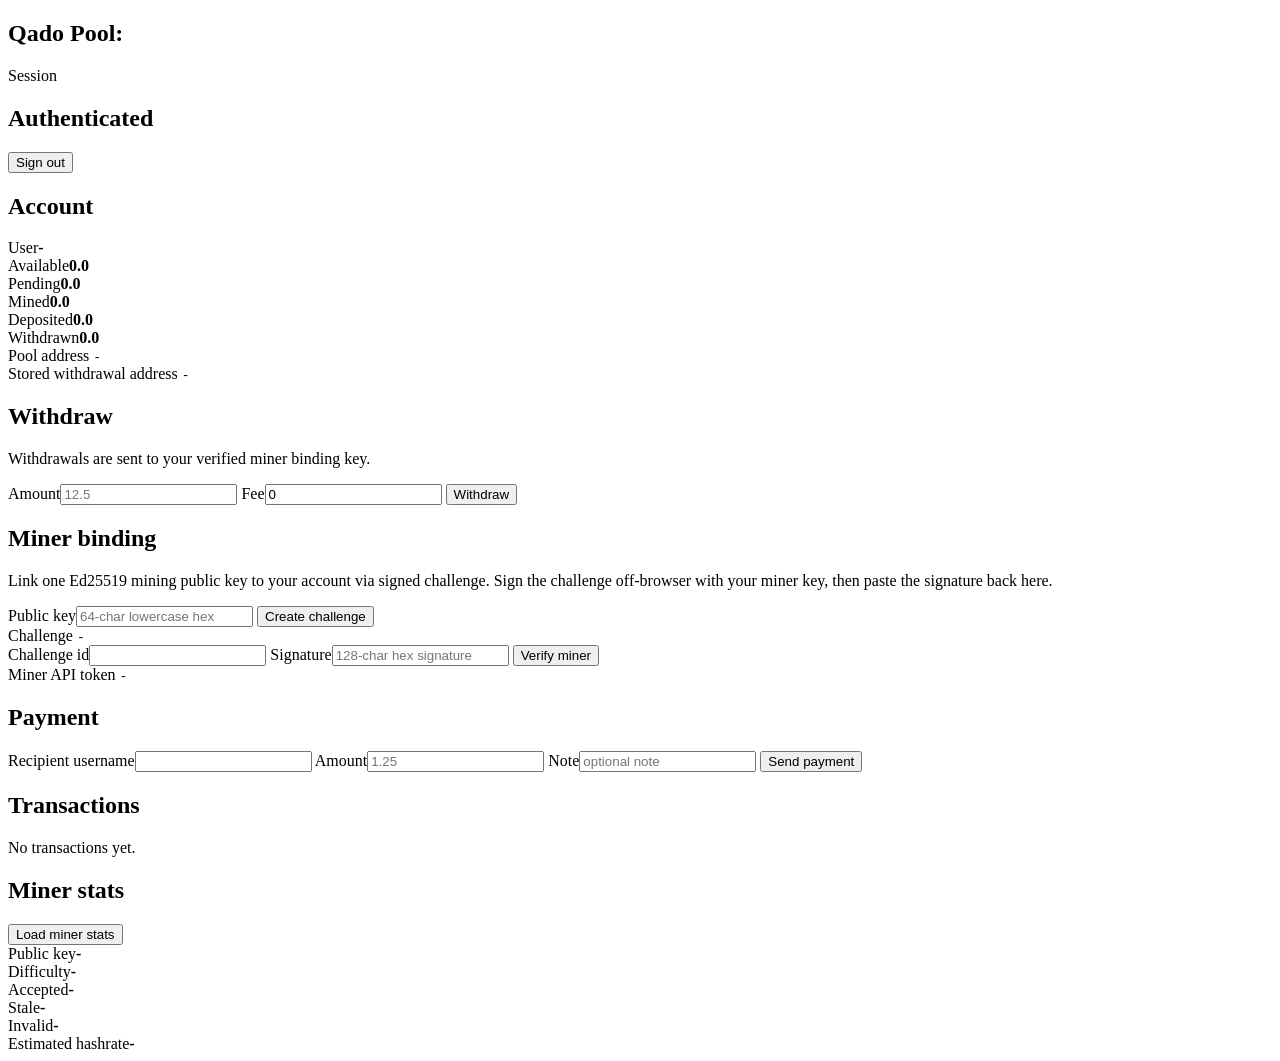
==== src/QadoPoolStack.Desktop/wwwroot/dashboard.html @ be8815f2 "Initial commit" ====
<!doctype html>
<html lang="en">
<head>
  <meta charset="utf-8">
  <meta name="viewport" content="width=device-width, initial-scale=1">
  <title>Qado Pool Dashboard</title>
  <link rel="stylesheet" href="/app.css?v=20260320c">
</head>
<body data-page="dashboard">
  <div class="backdrop"></div>
  <main class="shell">
    <section class="hero">
      <h1>Qado Pool:</h1>
    </section>

    <p id="notice" class="notice page-notice hidden" aria-live="polite"></p>

    <article class="card dashboard-header">
      <div>
        <p class="eyebrow">Session</p>
        <h2 id="sessionStatus">Authenticated</h2>
      </div>
      <div class="dashboard-actions">
        <button id="signOutButton" class="secondary-button" type="button">Sign out</button>
      </div>
    </article>

    <section class="grid">
      <article class="card wide">
        <h2>Account</h2>
        <div class="stats">
          <div><span>User</span><strong id="meUsername">-</strong></div>
          <div><span>Available</span><strong id="balAvailable">0.0</strong></div>
          <div><span>Pending</span><strong id="balPending">0.0</strong></div>
          <div><span>Mined</span><strong id="balMined">0.0</strong></div>
          <div><span>Deposited</span><strong id="balDeposited">0.0</strong></div>
          <div><span>Withdrawn</span><strong id="balWithdrawn">0.0</strong></div>
        </div>
        <div class="mono-block">
          <span>Pool address</span>
          <code id="depositAddress">-</code>
        </div>
        <div class="mono-block">
          <span>Stored withdrawal address</span>
          <code id="withdrawAddress">-</code>
        </div>
      </article>

      <article class="card">
        <h2>Withdraw</h2>
        <p id="withdrawHint" class="muted">Withdrawals are sent to your verified miner binding key.</p>
        <form id="withdrawForm">
          <label>Amount<input name="amount" placeholder="12.5" required></label>
          <label>Fee<input name="fee" value="0" required></label>
          <button type="submit">Withdraw</button>
        </form>
      </article>

      <article class="card wide">
        <h2>Miner binding</h2>
        <p class="muted">Link one Ed25519 mining public key to your account via signed challenge. Sign the challenge off-browser with your miner key, then paste the signature back here.</p>
        <form id="challengeForm" class="inline-form">
          <label>Public key<input name="publicKey" placeholder="64-char lowercase hex" required></label>
          <button type="submit">Create challenge</button>
        </form>
        <div class="mono-block">
          <span>Challenge</span>
          <code id="challengeText">-</code>
        </div>
        <form id="verifyForm" class="inline-form">
          <label>Challenge id<input name="challengeId" required></label>
          <label>Signature<input name="signature" placeholder="128-char hex signature" required></label>
          <button type="submit">Verify miner</button>
        </form>
        <div class="mono-block">
          <span>Miner API token</span>
          <code id="minerTokenText">-</code>
        </div>
      </article>

      <article class="card">
        <h2>Payment</h2>
        <form id="transferForm">
          <label>Recipient username<input name="username" required></label>
          <label>Amount<input name="amount" placeholder="1.25" required></label>
          <label>Note<input name="note" placeholder="optional note"></label>
          <button type="submit">Send payment</button>
        </form>
      </article>

      <article class="card full">
        <h2>Transactions</h2>
        <div id="ledgerHistoryList" class="history-list">
          <p class="history-empty">No transactions yet.</p>
        </div>
      </article>

      <article class="card full">
        <h2>Miner stats</h2>
        <button id="loadMinerStatsButton" type="button">Load miner stats</button>
        <div class="stats compact">
          <div><span>Public key</span><strong id="minerPublicKey">-</strong></div>
          <div><span>Difficulty</span><strong id="minerDifficulty">-</strong></div>
          <div><span>Accepted</span><strong id="minerAccepted">-</strong></div>
          <div><span>Stale</span><strong id="minerStale">-</strong></div>
          <div><span>Invalid</span><strong id="minerInvalid">-</strong></div>
          <div><span>Estimated hashrate</span><strong id="minerHashrate">-</strong></div>
        </div>
      </article>
    </section>
  </main>

  <script src="/app.js?v=20260320c" defer></script>
</body>
</html>
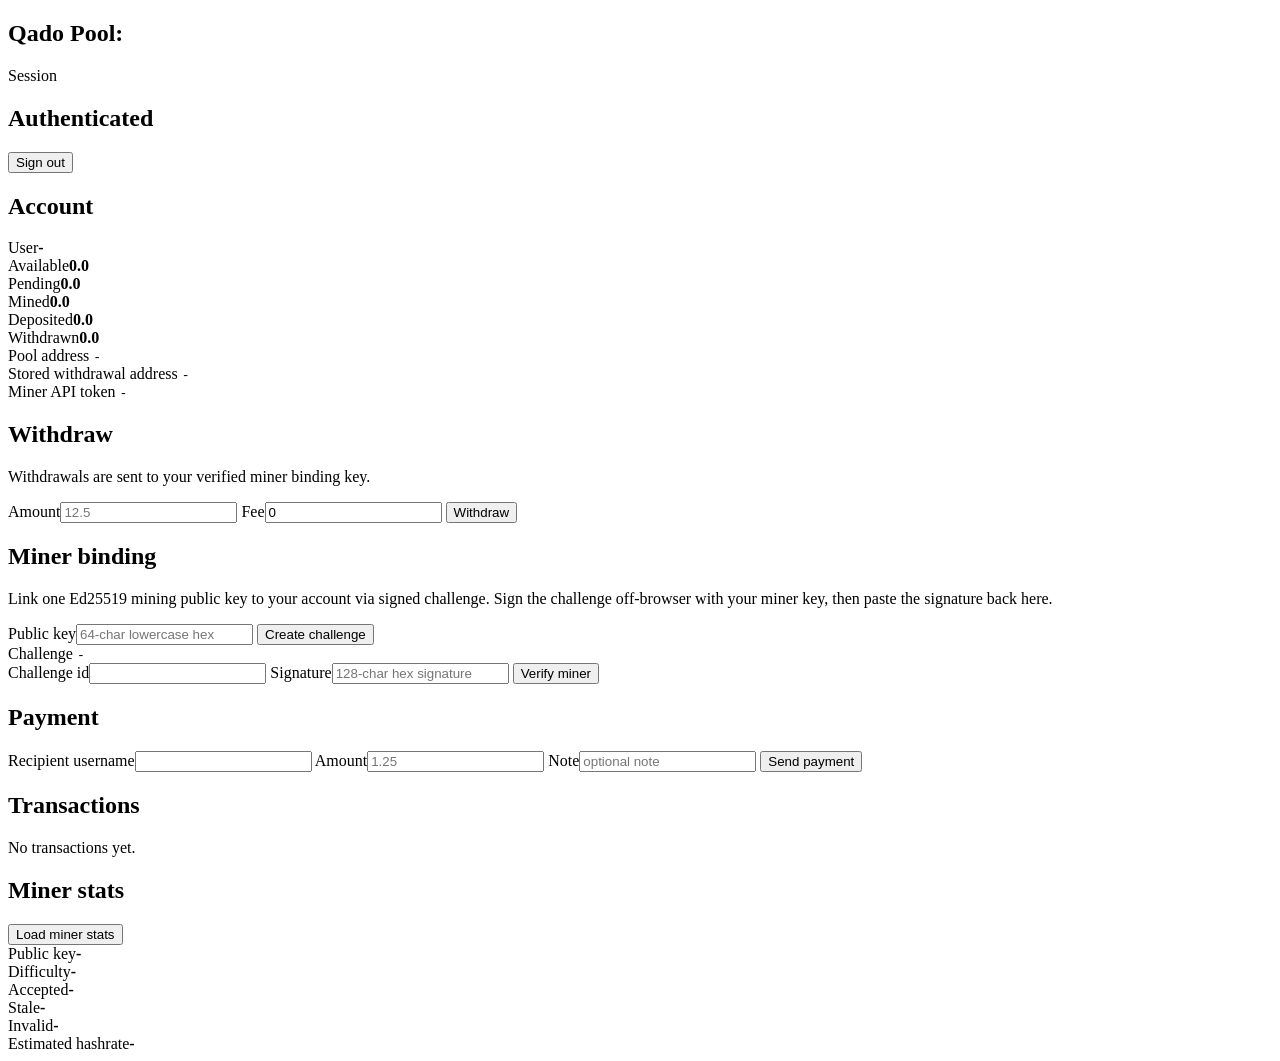
==== commit 73431fa8: "v0.1.1" ====
--- a/src/QadoPoolStack.Desktop/wwwroot/dashboard.html
+++ b/src/QadoPoolStack.Desktop/wwwroot/dashboard.html
@@ -44,6 +44,10 @@
           <span>Stored withdrawal address</span>
           <code id="withdrawAddress">-</code>
         </div>
+        <div class="mono-block">
+          <span>Miner API token</span>
+          <code id="accountMinerToken">-</code>
+        </div>
       </article>
 
       <article class="card">
@@ -72,10 +76,6 @@
           <label>Signature<input name="signature" placeholder="128-char hex signature" required></label>
           <button type="submit">Verify miner</button>
         </form>
-        <div class="mono-block">
-          <span>Miner API token</span>
-          <code id="minerTokenText">-</code>
-        </div>
       </article>
 
       <article class="card">
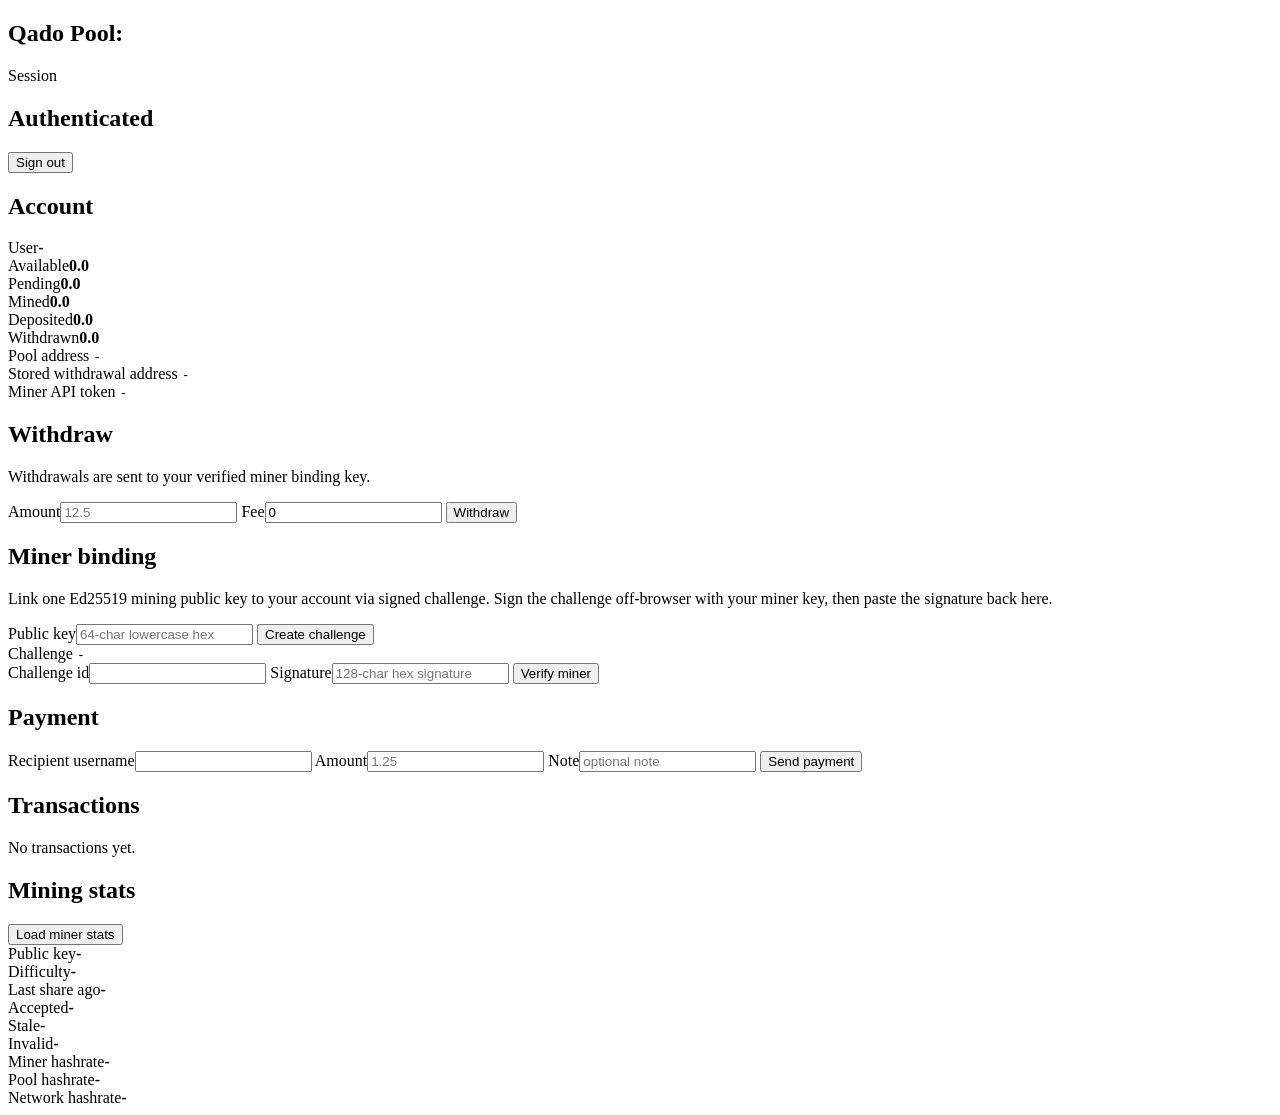
==== commit 0d2ff666: "v0.1.2" ====
--- a/src/QadoPoolStack.Desktop/wwwroot/dashboard.html
+++ b/src/QadoPoolStack.Desktop/wwwroot/dashboard.html
@@ -96,20 +96,23 @@
       </article>
 
       <article class="card full">
-        <h2>Miner stats</h2>
+        <h2>Mining stats</h2>
         <button id="loadMinerStatsButton" type="button">Load miner stats</button>
         <div class="stats compact">
           <div><span>Public key</span><strong id="minerPublicKey">-</strong></div>
           <div><span>Difficulty</span><strong id="minerDifficulty">-</strong></div>
+          <div><span>Last share ago</span><strong id="minerLastShareAgo">-</strong></div>
           <div><span>Accepted</span><strong id="minerAccepted">-</strong></div>
           <div><span>Stale</span><strong id="minerStale">-</strong></div>
           <div><span>Invalid</span><strong id="minerInvalid">-</strong></div>
-          <div><span>Estimated hashrate</span><strong id="minerHashrate">-</strong></div>
+          <div><span>Miner hashrate</span><strong id="minerHashrate">-</strong></div>
+          <div><span>Pool hashrate</span><strong id="poolHashrate">-</strong></div>
+          <div><span>Network hashrate</span><strong id="networkHashrate">-</strong></div>
         </div>
       </article>
     </section>
   </main>
 
-  <script src="/app.js?v=20260320c" defer></script>
+  <script src="/app.js?v=20260325b" defer></script>
 </body>
 </html>
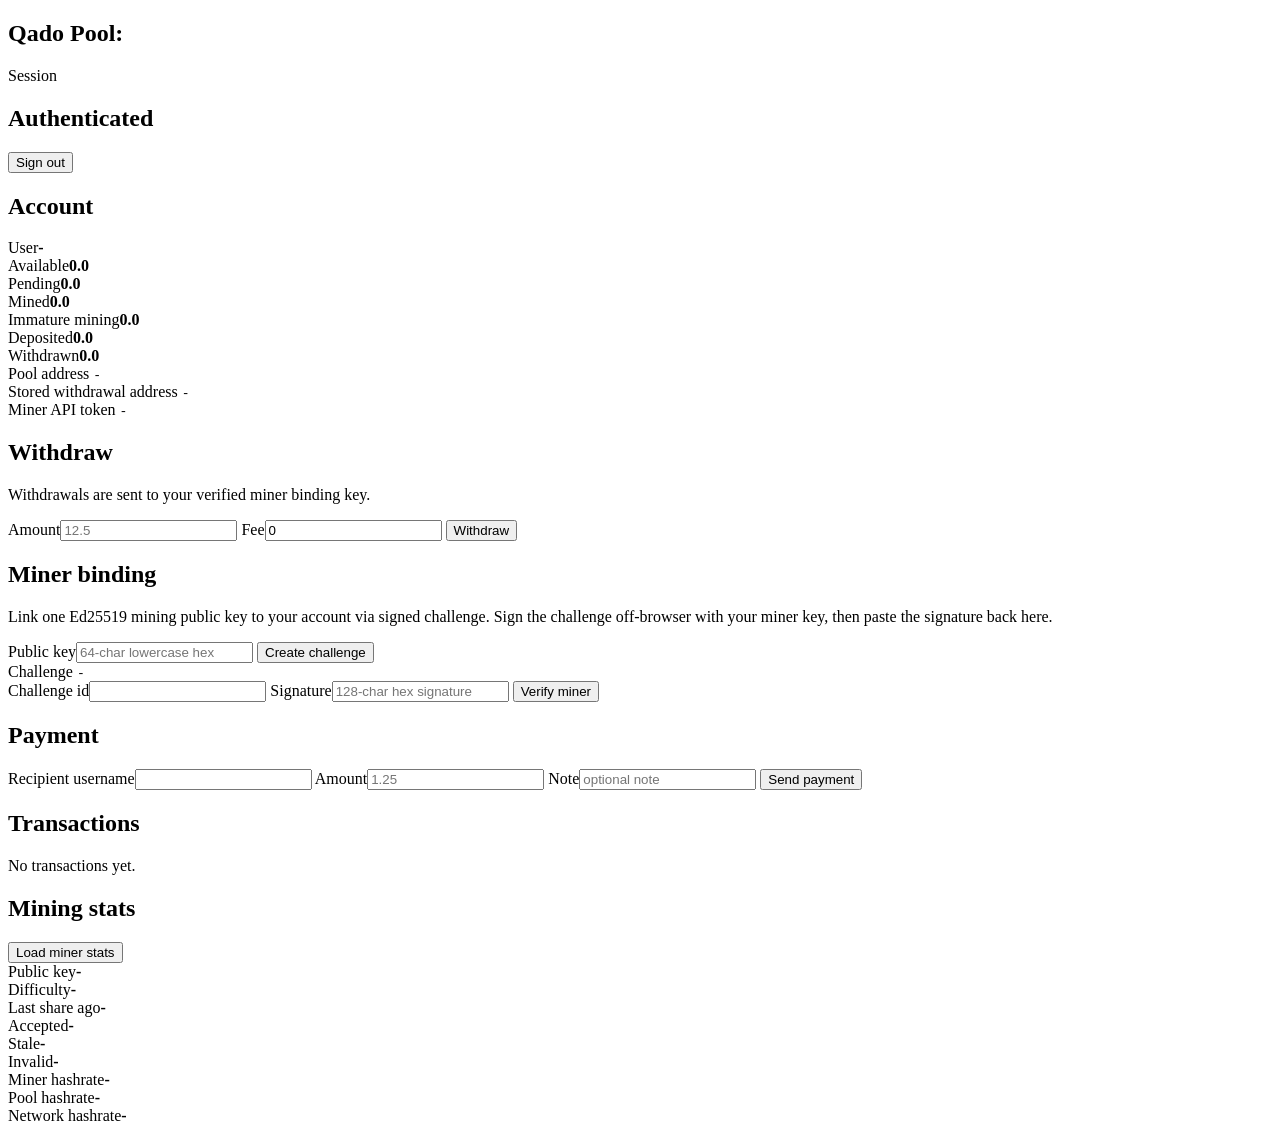
==== commit 60e326a8: "v0.1.3" ====
--- a/src/QadoPoolStack.Desktop/wwwroot/dashboard.html
+++ b/src/QadoPoolStack.Desktop/wwwroot/dashboard.html
@@ -33,6 +33,7 @@
           <div><span>Available</span><strong id="balAvailable">0.0</strong></div>
           <div><span>Pending</span><strong id="balPending">0.0</strong></div>
           <div><span>Mined</span><strong id="balMined">0.0</strong></div>
+          <div><span>Immature mining</span><strong id="balImmatureMining">0.0</strong></div>
           <div><span>Deposited</span><strong id="balDeposited">0.0</strong></div>
           <div><span>Withdrawn</span><strong id="balWithdrawn">0.0</strong></div>
         </div>
@@ -113,6 +114,6 @@
     </section>
   </main>
 
-  <script src="/app.js?v=20260325b" defer></script>
+  <script src="/app.js?v=20260327a" defer></script>
 </body>
 </html>
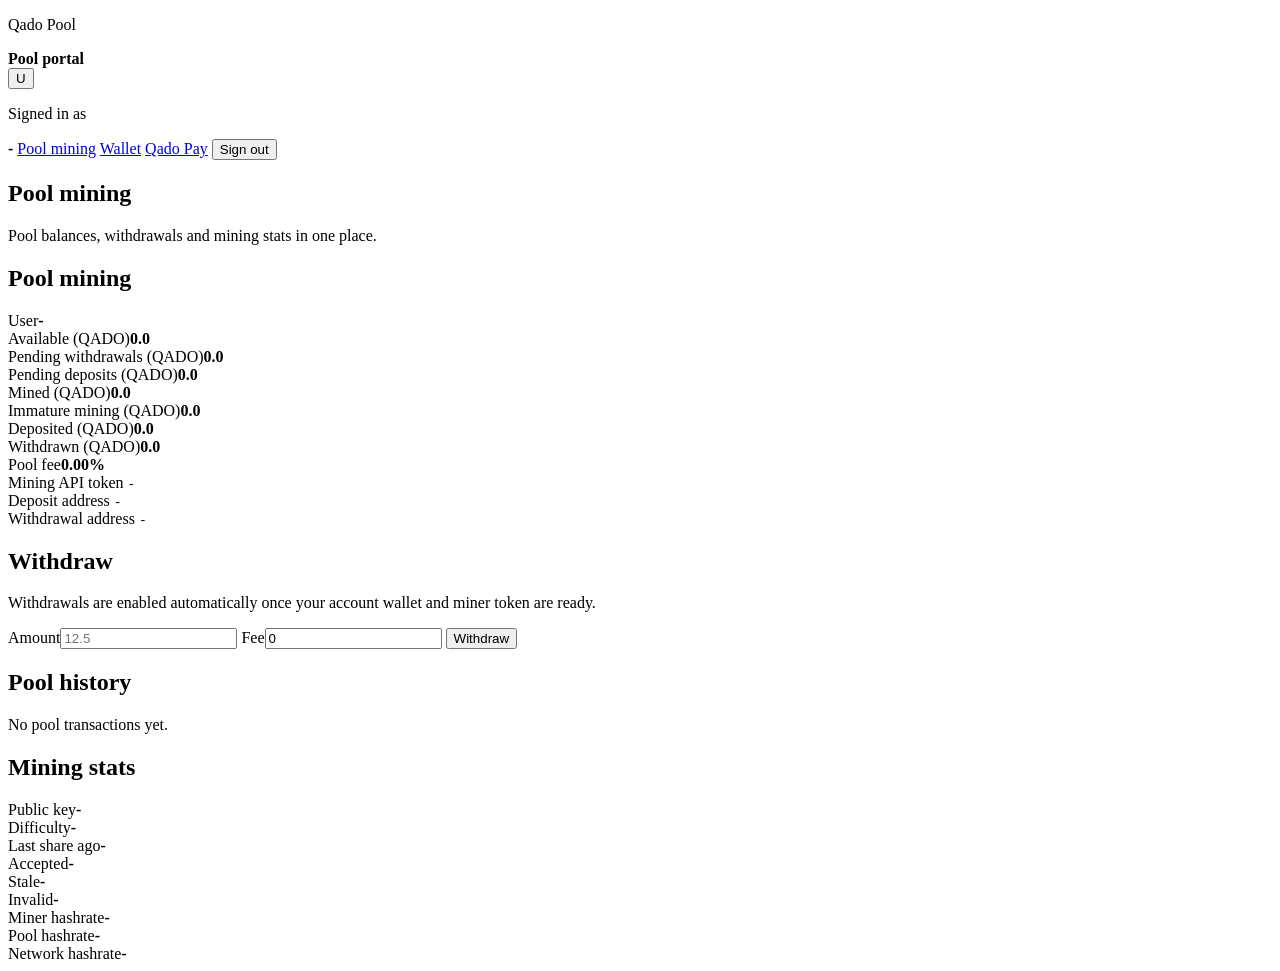
==== commit a1301b30: "v0.2.0" ====
--- a/src/QadoPoolStack.Desktop/wwwroot/dashboard.html
+++ b/src/QadoPoolStack.Desktop/wwwroot/dashboard.html
@@ -3,57 +3,70 @@
 <head>
   <meta charset="utf-8">
   <meta name="viewport" content="width=device-width, initial-scale=1">
-  <title>Qado Pool Dashboard</title>
-  <link rel="stylesheet" href="/app.css?v=20260320c">
+  <title>Qado Pool Pool mining</title>
+  <link rel="stylesheet" href="/app.css?v=20260405a">
 </head>
 <body data-page="dashboard">
   <div class="backdrop"></div>
   <main class="shell">
-    <section class="hero">
-      <h1>Qado Pool:</h1>
+    <header class="topbar">
+      <div class="topbar-brand">
+        <p class="eyebrow">Qado Pool</p>
+        <strong>Pool portal</strong>
+      </div>
+      <div class="topbar-menu">
+        <button id="menuToggleButton" class="profile-toggle" type="button" aria-label="Open menu" aria-expanded="false">
+          <span id="profileGlyph">U</span>
+        </button>
+        <div id="profileMenu" class="card profile-menu hidden">
+          <p class="profile-menu-label">Signed in as</p>
+          <strong id="menuUsername">-</strong>
+          <a id="navDashboard" class="menu-link" href="/dashboard">Pool mining</a>
+          <a id="navWallet" class="menu-link" href="/wallet">Wallet</a>
+          <a id="navQadoPay" class="menu-link" href="/qado-pay">Qado Pay</a>
+          <button id="profileSignOutButton" class="secondary-button menu-signout" type="button">Sign out</button>
+        </div>
+      </div>
+    </header>
+
+    <section class="hero page-hero">
+      <h1>Pool mining</h1>
+      <p class="lede">Pool balances, withdrawals and mining stats in one place.</p>
     </section>
 
     <p id="notice" class="notice page-notice hidden" aria-live="polite"></p>
 
-    <article class="card dashboard-header">
-      <div>
-        <p class="eyebrow">Session</p>
-        <h2 id="sessionStatus">Authenticated</h2>
-      </div>
-      <div class="dashboard-actions">
-        <button id="signOutButton" class="secondary-button" type="button">Sign out</button>
-      </div>
-    </article>
-
     <section class="grid">
       <article class="card wide">
-        <h2>Account</h2>
+        <h2>Pool mining</h2>
         <div class="stats">
           <div><span>User</span><strong id="meUsername">-</strong></div>
-          <div><span>Available</span><strong id="balAvailable">0.0</strong></div>
-          <div><span>Pending</span><strong id="balPending">0.0</strong></div>
-          <div><span>Mined</span><strong id="balMined">0.0</strong></div>
-          <div><span>Immature mining</span><strong id="balImmatureMining">0.0</strong></div>
-          <div><span>Deposited</span><strong id="balDeposited">0.0</strong></div>
-          <div><span>Withdrawn</span><strong id="balWithdrawn">0.0</strong></div>
+          <div><span>Available (QADO)</span><strong id="balAvailable">0.0</strong></div>
+          <div><span>Pending withdrawals (QADO)</span><strong id="balPendingWithdrawals">0.0</strong></div>
+          <div><span>Pending deposits (QADO)</span><strong id="balPendingDeposits">0.0</strong></div>
+          <div><span>Mined (QADO)</span><strong id="balMined">0.0</strong></div>
+          <div><span>Immature mining (QADO)</span><strong id="balImmatureMining">0.0</strong></div>
+          <div><span>Deposited (QADO)</span><strong id="balDeposited">0.0</strong></div>
+          <div><span>Withdrawn (QADO)</span><strong id="balWithdrawn">0.0</strong></div>
+          <div><span>Pool fee</span><strong id="poolFeePercent">0.00%</strong></div>
         </div>
         <div class="mono-block">
-          <span>Pool address</span>
+          <span>Mining API token</span>
+          <code id="minerApiToken">-</code>
+        </div>
+        <div class="mono-block">
+          <span>Deposit address</span>
           <code id="depositAddress">-</code>
         </div>
         <div class="mono-block">
-          <span>Stored withdrawal address</span>
+          <span>Withdrawal address</span>
           <code id="withdrawAddress">-</code>
-        </div>
-        <div class="mono-block">
-          <span>Miner API token</span>
-          <code id="accountMinerToken">-</code>
         </div>
       </article>
 
       <article class="card">
         <h2>Withdraw</h2>
-        <p id="withdrawHint" class="muted">Withdrawals are sent to your verified miner binding key.</p>
+        <p id="withdrawHint" class="muted">Withdrawals are enabled automatically once your account wallet and miner token are ready.</p>
         <form id="withdrawForm">
           <label>Amount<input name="amount" placeholder="12.5" required></label>
           <label>Fee<input name="fee" value="0" required></label>
@@ -61,44 +74,15 @@
         </form>
       </article>
 
-      <article class="card wide">
-        <h2>Miner binding</h2>
-        <p class="muted">Link one Ed25519 mining public key to your account via signed challenge. Sign the challenge off-browser with your miner key, then paste the signature back here.</p>
-        <form id="challengeForm" class="inline-form">
-          <label>Public key<input name="publicKey" placeholder="64-char lowercase hex" required></label>
-          <button type="submit">Create challenge</button>
-        </form>
-        <div class="mono-block">
-          <span>Challenge</span>
-          <code id="challengeText">-</code>
-        </div>
-        <form id="verifyForm" class="inline-form">
-          <label>Challenge id<input name="challengeId" required></label>
-          <label>Signature<input name="signature" placeholder="128-char hex signature" required></label>
-          <button type="submit">Verify miner</button>
-        </form>
-      </article>
-
-      <article class="card">
-        <h2>Payment</h2>
-        <form id="transferForm">
-          <label>Recipient username<input name="username" required></label>
-          <label>Amount<input name="amount" placeholder="1.25" required></label>
-          <label>Note<input name="note" placeholder="optional note"></label>
-          <button type="submit">Send payment</button>
-        </form>
-      </article>
-
       <article class="card full">
-        <h2>Transactions</h2>
+        <h2>Pool history</h2>
         <div id="ledgerHistoryList" class="history-list">
-          <p class="history-empty">No transactions yet.</p>
+          <p class="history-empty">No pool transactions yet.</p>
         </div>
       </article>
 
       <article class="card full">
         <h2>Mining stats</h2>
-        <button id="loadMinerStatsButton" type="button">Load miner stats</button>
         <div class="stats compact">
           <div><span>Public key</span><strong id="minerPublicKey">-</strong></div>
           <div><span>Difficulty</span><strong id="minerDifficulty">-</strong></div>
@@ -114,6 +98,6 @@
     </section>
   </main>
 
-  <script src="/app.js?v=20260327a" defer></script>
+  <script src="/app.js?v=20260405a" defer></script>
 </body>
 </html>
